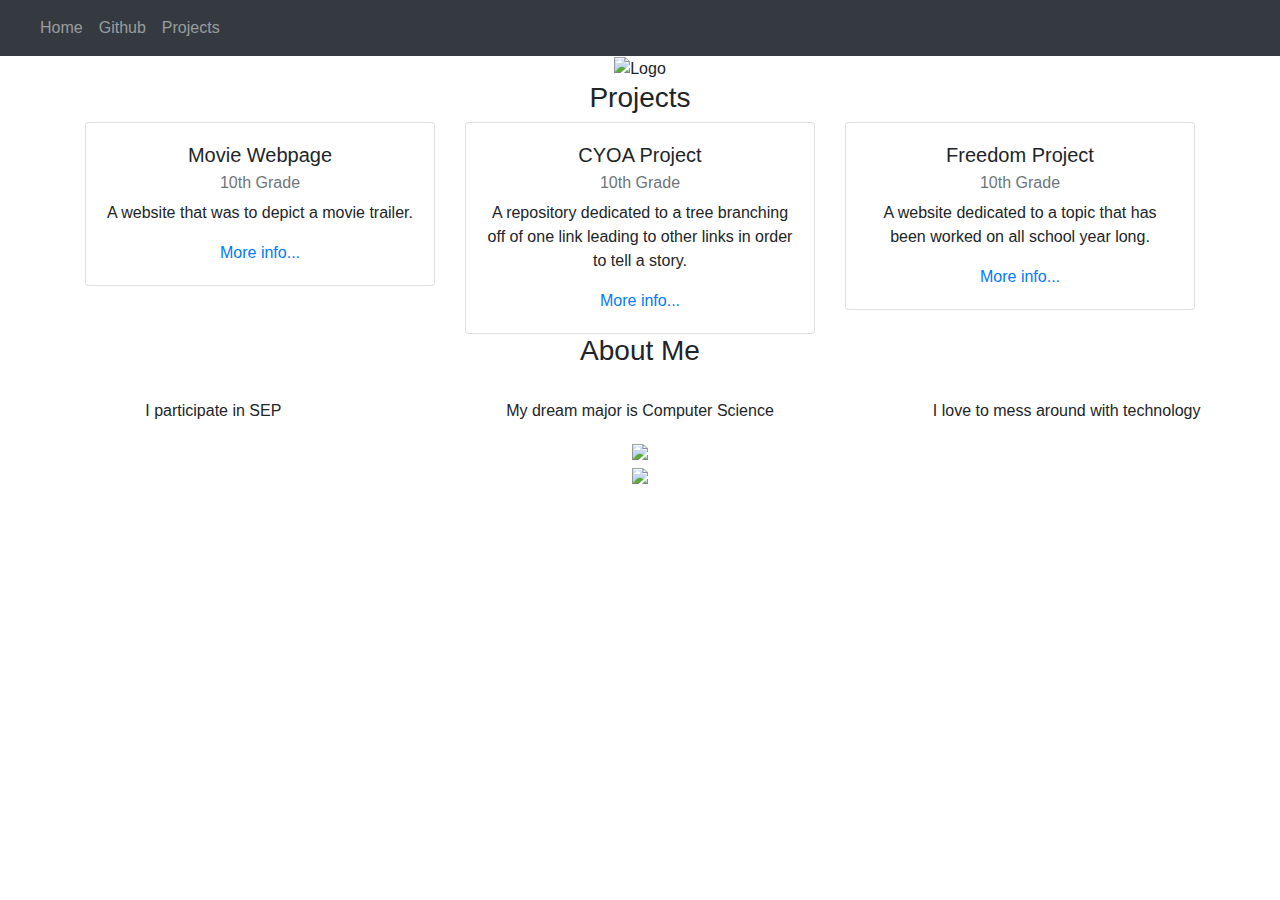
==== index.html @ d0d9d564 "almost last" ====
<!DOCTYPE html>
<html lang="en">

<head>
    <title class="owner-name">#</title>
    <meta charset="utf-8">
    <meta name="viewport" content="width=device-width, initial-scale=1">
    <link rel="stylesheet" href="https://stackpath.bootstrapcdn.com/bootstrap/4.3.1/css/bootstrap.min.css">
    <link href="https://fonts.googleapis.com/css?family=Montserrat" rel="stylesheet">
    <link rel="stylesheet" href="style.css" type="text/css">
    <script src="https://code.jquery.com/jquery-3.3.1.slim.min.js"></script>
    <script src="https://cdnjs.cloudflare.com/ajax/libs/popper.js/1.14.7/umd/popper.min.js"></script>
    <script src="https://stackpath.bootstrapcdn.com/bootstrap/4.3.1/js/bootstrap.min.js"></script>

</head>

<body>

    <!-- Navbar -->

    <nav class="navbar navbar-expand-lg navbar-dark bg-dark">
        <a class="navbar-brand owner-name" href="#"></a>
        <button class="navbar-toggler" type="button" data-toggle="collapse" data-target="#navbarSupportedContent" aria-controls="navbarSupportedContent" aria-expanded="false" aria-label="Toggle navigation">
            <span class="navbar-toggler-icon"></span>
        </button>

        <div class="collapse navbar-collapse" id="navbarSupportedContent">
            <ul class="navbar-nav mr-auto">
                <li class="nav-item">
                    <a class="nav-link" href="index.html">Home</a>
                </li>
                <li class="nav-item">
                    <a class="nav-link" href="#" id="github" target="_blank">Github</a>
                </li>
                <li class="nav-item">
                    <a class="nav-link" href="#projects">Projects</a>
                </li>
            </ul>
        </div>
    </nav>

    <!-- First Container -->
    <div class="container-fluid bg-1 text-center">
        <!--<h1 class="margin">Name</h1>-->
        <img src="img/logo.png" class="img-fluid" alt="Logo" id="logo">
    </div>

    <!-- Second Container -->
    <div class="container-fluid bg-2 text-center" id="projects">
        <h3 class="margin">Projects</h3>
        <div class="container">
            <div class="row">

                <div class="col-sm-4">
                    <div class="card">
                        <div class="card-body">
                            <h5 class="card-title">Movie Webpage</h5>
                            <h6 class="card-subtitle mb-2 text-muted">10th Grade</h6>
                            <p class="card-text">A website that was to depict a movie trailer.</p>
                            <a href="projects/movie-webpage.html" class="card-link">More info...</a>
                        </div>
                    </div>
                </div>

                <div class="col-sm-4">
                    <div class="card">
                        <div class="card-body">
                            <h5 class="card-title">CYOA Project</h5>
                            <h6 class="card-subtitle mb-2 text-muted">10th Grade</h6>
                            <p class="card-text">A repository dedicated to a tree branching off of one link leading to other links in order to tell a story.</p>
                            <a href="projects/cyoa-project.html" class="card-link">More info...</a>
                        </div>
                    </div>
                </div>

                <div class="col-sm-4">
                    <div class="card">
                        <div class="card-body">
                            <h5 class="card-title">Freedom Project</h5>
                            <h6 class="card-subtitle mb-2 text-muted">10th Grade</h6>
                            <p class="card-text">A website dedicated to a topic that has been worked on all school year long.</p>
                            <a href="projects/sep10-fp.html" class="card-link">More info...</a>
                        </div>
                    </div>
                </div>

            </div>
        </div>
        </a>
    </div>

    <!-- Third Container (Grid) -->
    <div class="container-fluid bg-3 text-center">
        <h3 class="margin">About Me</h3><br>
        <div class="row">
            <div class="col-sm-4">
                <p>I participate in SEP</p>
            </div>
            <div class="col-sm-4">
                <p>My dream major is Computer Science</p>
            </div>
            <div class="col-sm-4">
                <p>I love to mess around with technology</p>
            </div>
        </div>
    </div>

    <!-- Footer -->
    <footer class="container-fluid bg-4 text-center">
        <a href="#" target="_blank" id="fork"><img src="img/fork.png"></a><br>
        <a href="https://hstatsep.github.io" target="_blank"><img src="https://hstatsep.github.io/img/hstatsep-logo-small.png" id="sep"></a>
    </footer>


    <script src="script.js"></script>
</body>

</html>
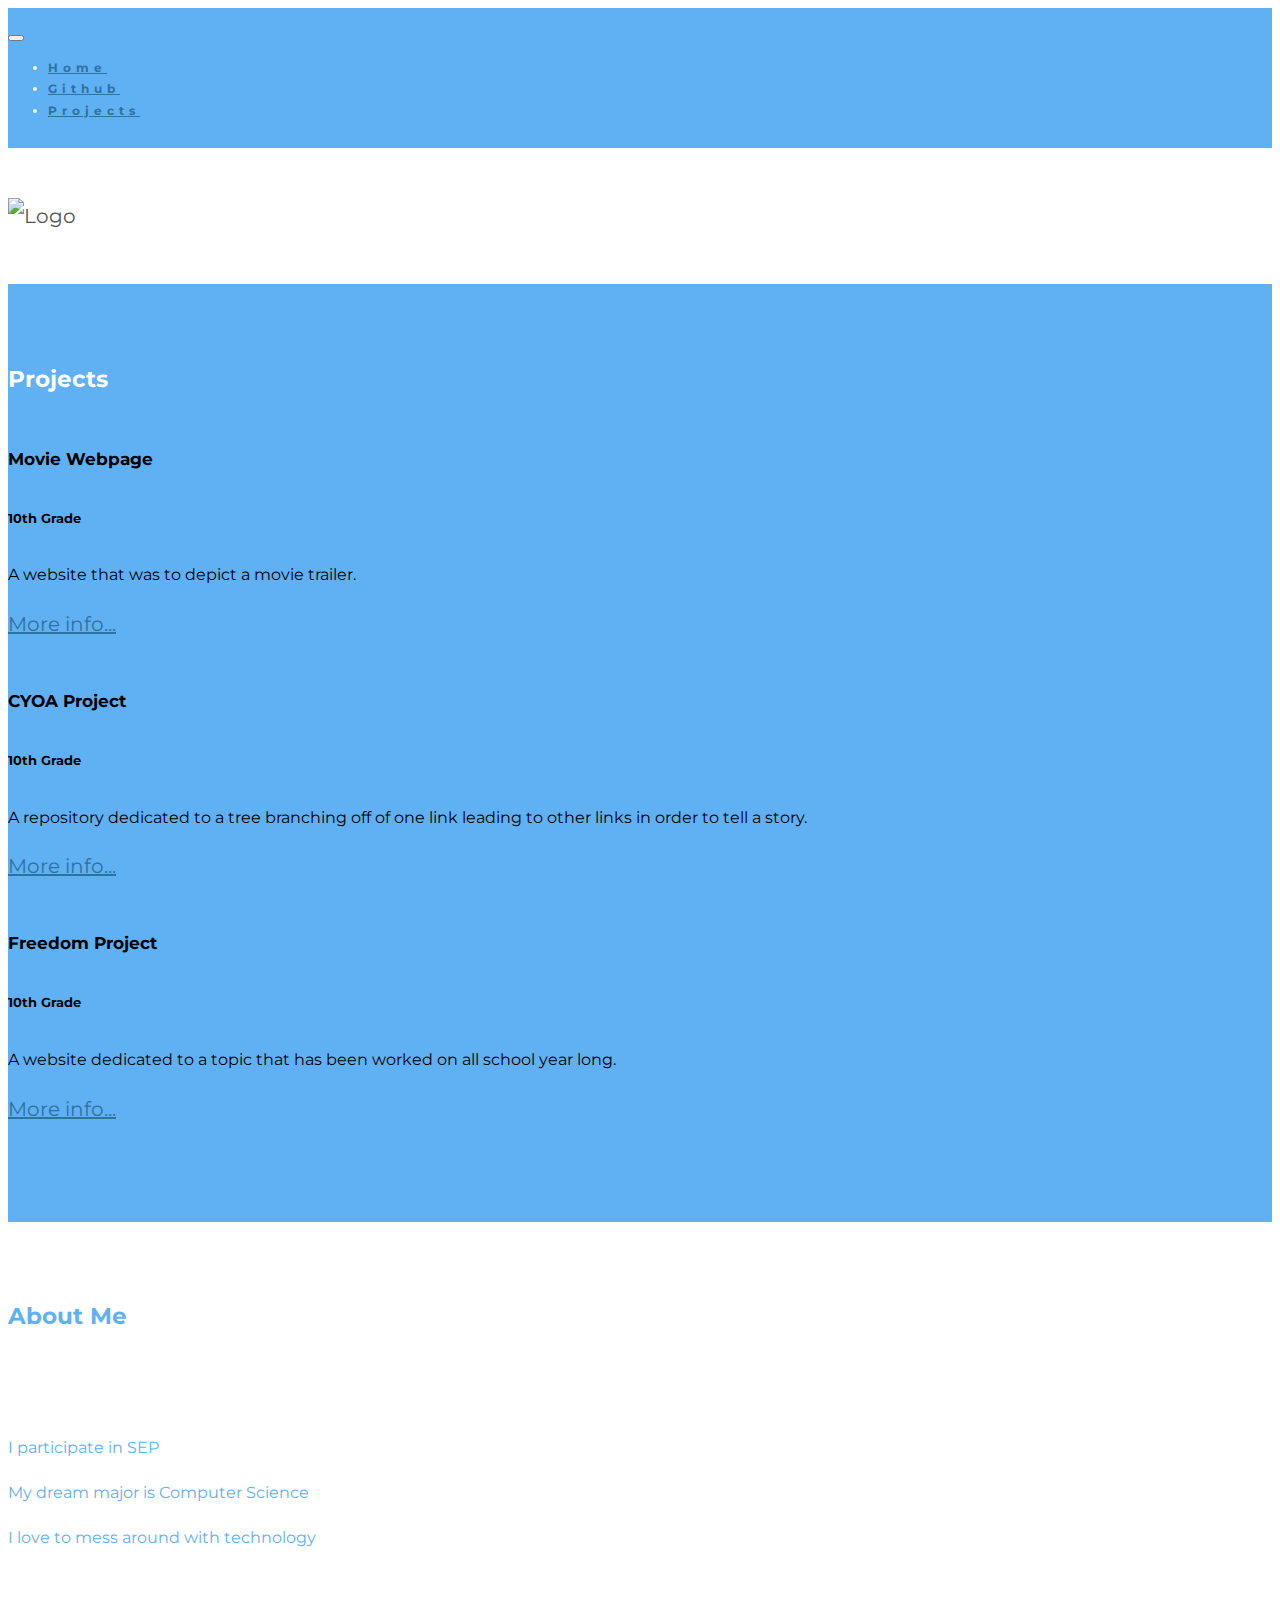
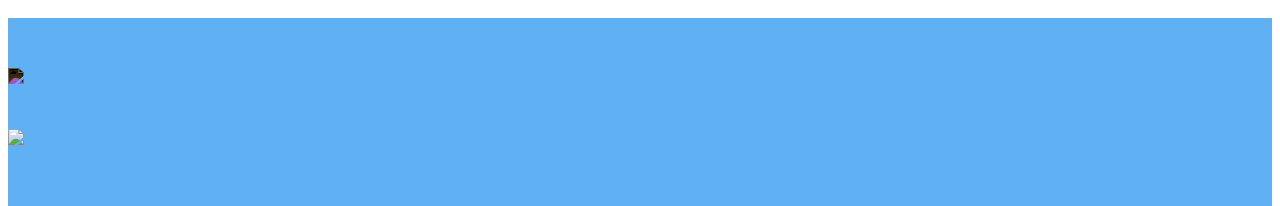
==== commit 43cd15bc: "universal devices support" ====
--- a/index.html
+++ b/index.html
@@ -5,7 +5,7 @@
     <title class="owner-name">#</title>
     <meta charset="utf-8">
     <meta name="viewport" content="width=device-width, initial-scale=1">
-    <link rel="stylesheet" href="https://stackpath.bootstrapcdn.com/bootstrap/4.3.1/css/bootstrap.min.css">
+    <link href="https://cdn.jsdelivr.net/npm/bootstrap@5.2.1/dist/css/bootstrap.min.css" rel="stylesheet" integrity="sha384-iYQeCzEYFbKjA/T2uDLTpkwGzCiq6soy8tYaI1GyVh/UjpbCx/TYkiZhlZB6+fzT" crossorigin="anonymous">
     <link href="https://fonts.googleapis.com/css?family=Montserrat" rel="stylesheet">
     <link rel="stylesheet" href="style.css" type="text/css">
     <script src="https://code.jquery.com/jquery-3.3.1.slim.min.js"></script>
@@ -18,13 +18,12 @@
 
     <!-- Navbar -->
 
-    <nav class="navbar navbar-expand-lg navbar-dark bg-dark">
-        <a class="navbar-brand owner-name" href="#"></a>
-        <button class="navbar-toggler" type="button" data-toggle="collapse" data-target="#navbarSupportedContent" aria-controls="navbarSupportedContent" aria-expanded="false" aria-label="Toggle navigation">
+    <nav class="navbar navbar-expand-lg navbar-dark colorscheme">
+        <button class="navbar-toggler mr-5" type="button" data-toggle="collapse" data-target="#navbarSupportedContent" aria-controls="navbarSupportedContent" aria-expanded="false" aria-label="Toggle navigation">
             <span class="navbar-toggler-icon"></span>
         </button>
 
-        <div class="collapse navbar-collapse" id="navbarSupportedContent">
+        <div class="collapse navbar-collapse justify-content-center font-weight" id="navbarSupportedContent">
             <ul class="navbar-nav mr-auto">
                 <li class="nav-item">
                     <a class="nav-link" href="index.html">Home</a>
@@ -40,18 +39,17 @@
     </nav>
 
     <!-- First Container -->
-    <div class="container-fluid bg-1 text-center">
-        <!--<h1 class="margin">Name</h1>-->
+    <div class="container-fluid bg-1 text-center d-flex justify-content-center">
         <img src="img/logo.png" class="img-fluid" alt="Logo" id="logo">
     </div>
 
     <!-- Second Container -->
     <div class="container-fluid bg-2 text-center" id="projects">
-        <h3 class="margin">Projects</h3>
+        <h3 class="margin font-weight">Projects</h3>
         <div class="container">
             <div class="row">
 
-                <div class="col-sm-4">
+                <div class="col-lg-4 margin">
                     <div class="card">
                         <div class="card-body">
                             <h5 class="card-title">Movie Webpage</h5>
@@ -62,7 +60,7 @@
                     </div>
                 </div>
 
-                <div class="col-sm-4">
+                <div class="col-lg-4 margin">
                     <div class="card">
                         <div class="card-body">
                             <h5 class="card-title">CYOA Project</h5>
@@ -73,7 +71,7 @@
                     </div>
                 </div>
 
-                <div class="col-sm-4">
+                <div class="col-lg-4 margin">
                     <div class="card">
                         <div class="card-body">
                             <h5 class="card-title">Freedom Project</h5>
@@ -91,22 +89,22 @@
 
     <!-- Third Container (Grid) -->
     <div class="container-fluid bg-3 text-center">
-        <h3 class="margin">About Me</h3><br>
+        <h3 class="margin colorscheme-text font-weight">About Me</h3><br>
         <div class="row">
-            <div class="col-sm-4">
+            <div class="col-sm-4 colorscheme-text">
                 <p>I participate in SEP</p>
             </div>
-            <div class="col-sm-4">
+            <div class="col-sm-4 colorscheme-text">
                 <p>My dream major is Computer Science</p>
             </div>
-            <div class="col-sm-4">
+            <div class="col-sm-4 colorscheme-text">
                 <p>I love to mess around with technology</p>
             </div>
         </div>
     </div>
 
     <!-- Footer -->
-    <footer class="container-fluid bg-4 text-center">
+    <footer class="container-fluid bg-4 text-center colorscheme">
         <a href="#" target="_blank" id="fork"><img src="img/fork.png"></a><br>
         <a href="https://hstatsep.github.io" target="_blank"><img src="https://hstatsep.github.io/img/hstatsep-logo-small.png" id="sep"></a>
     </footer>
--- a/style.css
+++ b/style.css
@@ -0,0 +1,96 @@
+html, body {
+    height: 100%;
+}
+
+body {
+    font: 20px Montserrat, sans-serif;
+    line-height: 1.8;
+    color: #f5f6f7;
+}
+
+p {
+    font-size: 16px;
+}
+
+a {
+    color: #2e72a1;
+}
+
+#logo, .project-img {
+    max-height: 500px;
+}
+
+#fork img{
+    height: 25px;
+    margin-bottom: 25px;
+    filter: invert(1);
+}
+
+#sep {
+    height: 75px;
+}
+
+.margin {
+    margin-bottom: 45px;
+}
+
+.bg-1 {
+    background-color: #ffffff;
+    color: #555555;
+    align-items: center;
+}
+
+.bg-2 {
+    background-color: #60b0f4;
+    color: #ffffff;
+}
+
+.card {
+    color: black;
+    text-align: left;
+}
+
+.card-title {
+    font-weight: 700;
+}
+
+.bg-3 {
+    background-color: #FFFFFF;
+    color: #ffffff;
+}
+
+.bg-4 {
+    background-color: #60b0f4;
+    color: #A7C7E7;
+}
+
+.container-fluid {
+    padding-top: 50px;
+    padding-bottom: 50px;
+}
+
+.navbar {
+    padding-top: 15px;
+    padding-bottom: 15px;
+    border: 0;
+    border-radius: 0;
+    margin-bottom: 0;
+    font-size: 12px;
+    letter-spacing: 5px;
+}
+
+.navbar-nav li a:hover {
+    color: #2e72a1 !important;
+}
+
+.colorscheme {
+    background-color: #60b0f4;
+}
+
+.colorscheme-text {
+    color: #60b0f4;
+}
+
+.font-weight {
+    font-weight: 700;
+}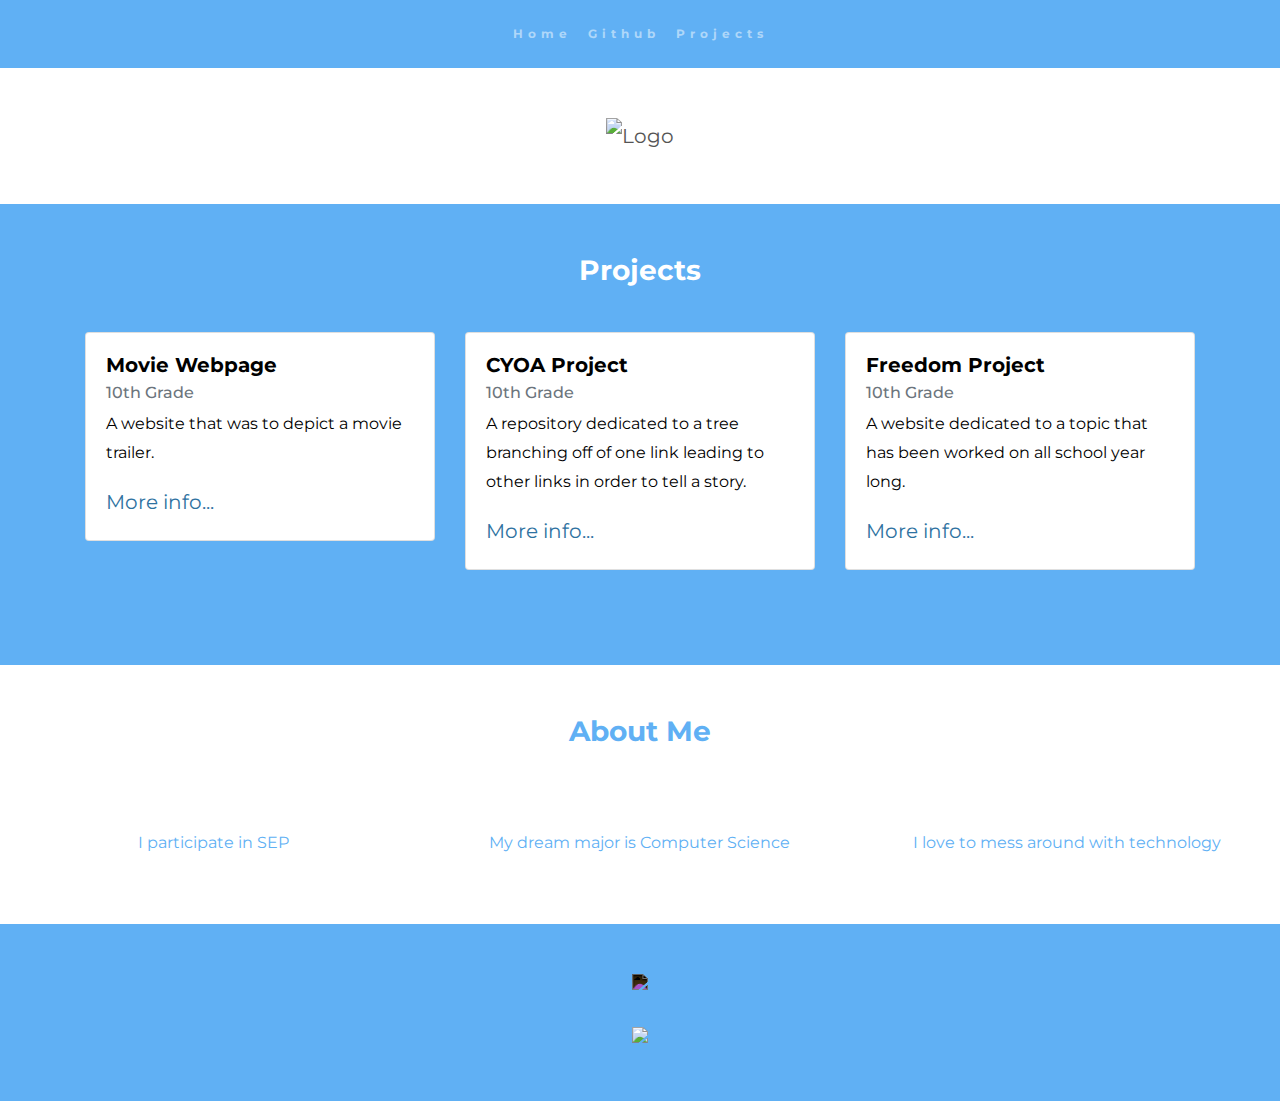
==== commit 08bedf66: "Mon, Sep 19, 2022, 12:02 AM -04:00" ====
--- a/index.html
+++ b/index.html
@@ -5,7 +5,7 @@
     <title class="owner-name">#</title>
     <meta charset="utf-8">
     <meta name="viewport" content="width=device-width, initial-scale=1">
-    <link href="https://cdn.jsdelivr.net/npm/bootstrap@5.2.1/dist/css/bootstrap.min.css" rel="stylesheet" integrity="sha384-iYQeCzEYFbKjA/T2uDLTpkwGzCiq6soy8tYaI1GyVh/UjpbCx/TYkiZhlZB6+fzT" crossorigin="anonymous">
+    <link rel="stylesheet" href="https://stackpath.bootstrapcdn.com/bootstrap/4.3.1/css/bootstrap.min.css">
     <link href="https://fonts.googleapis.com/css?family=Montserrat" rel="stylesheet">
     <link rel="stylesheet" href="style.css" type="text/css">
     <script src="https://code.jquery.com/jquery-3.3.1.slim.min.js"></script>
@@ -24,7 +24,7 @@
         </button>
 
         <div class="collapse navbar-collapse justify-content-center font-weight" id="navbarSupportedContent">
-            <ul class="navbar-nav mr-auto">
+            <ul class="navbar-nav">
                 <li class="nav-item">
                     <a class="nav-link" href="index.html">Home</a>
                 </li>
